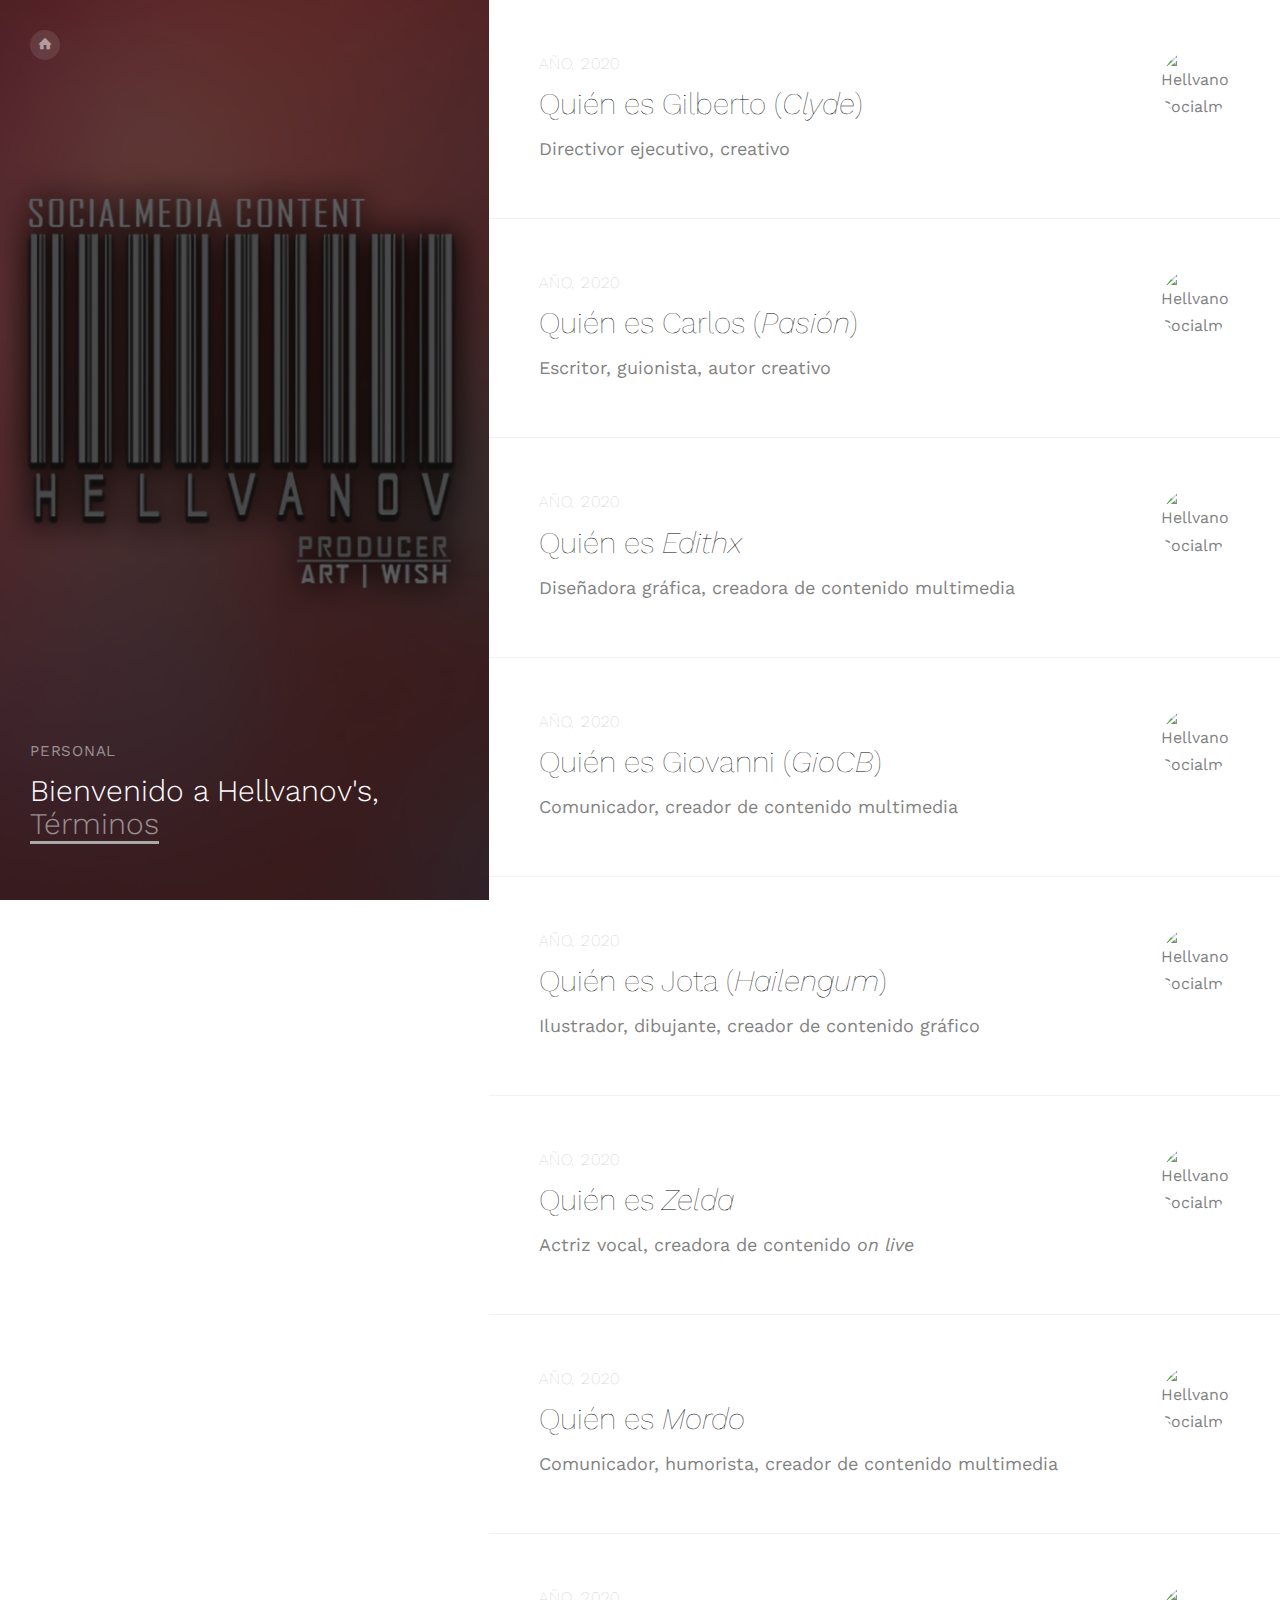
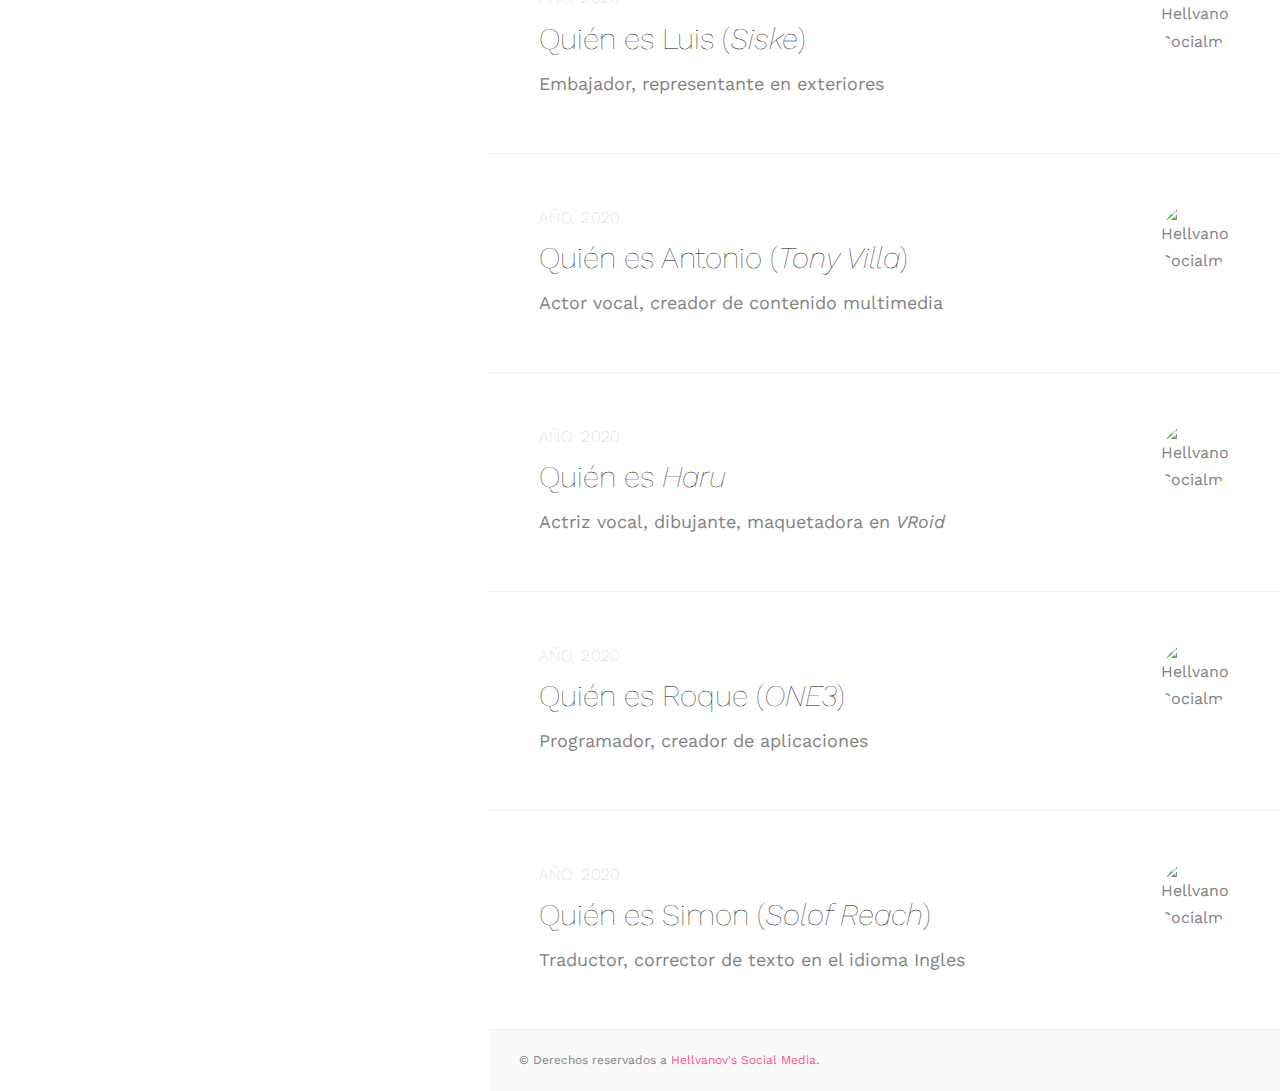
==== index.html @ 968307b6 "Add files via upload" ====
<!DOCTYPE HTML>
<html>
	<head>
	<meta charset="utf-8">
	<meta http-equiv="X-UA-Compatible" content="IE=edge">
	<title>Hellvanov's &mdash; Personal</title>
	<meta name="viewport" content="width=device-width, initial-scale=1">
	<meta name="description" content="Personal de Hellvanov's Socialmedia" />
	<meta name="keywords" content="" />
	<meta name="author" content="@writesofpasion" />

	<!-- 
	//////////////////////////////////////////////////////
		
	Website: 		bytwofp/
	Email: 			bytwofp/
	Twitter: 		@bytwofp
	Facebook: 		bytwofp/
	Moded:			@writesofpasion

	//////////////////////////////////////////////////////
	 -->

  	<!-- Facebook and Twitter integration -->
	<meta property="og:title" content=""/>
	<meta property="og:image" content=""/>
	<meta property="og:url" content=""/>
	<meta property="og:site_name" content=""/>
	<meta property="og:description" content=""/>
	<meta name="twitter:title" content="" />
	<meta name="twitter:image" content="" />
	<meta name="twitter:url" content="" />
	<meta name="twitter:card" content="" />

	<link href="https://fonts.googleapis.com/css?family=Work+Sans:300,400,500,700,800" rel="stylesheet">
	
	<!-- Animate.css -->
	<link rel="stylesheet" href="css/animate.css">
	<!-- Icomoon Icon Fonts-->
	<link rel="stylesheet" href="css/icomoon.css">
	<!-- Bootstrap  -->
	<link rel="stylesheet" href="css/bootstrap.css">
	
	<!-- Theme style  -->
	<link rel="stylesheet" href="css/style.css">

	<!-- Modernizr JS -->
	<script src="js/modernizr-2.6.2.min.js"></script>
	<!-- FOR IE9 below -->
	<!--[if lt IE 9]>
	<script src="js/respond.min.js"></script>
	<![endif]-->

	</head>
	<body>
		
	<div class="fh5co-loader"></div>
	
	<div id="page">
		<div id="fh5co-aside" style="background-image: url(images/image_1.jpg)">
			<div class="overlay"></div>
			<nav role="navigation">
				<ul>
					<li><a href="index.html"><i class="icon-home"></i></a></li>
				</ul>
			</nav>
			<div class="featured">
				<span>Personal</span>
				<h2>Bienvenido a Hellvanov's, <a href="#" style="border-bottom: 3px solid darkgrey;">Términos</a></h2>
			</div>
		</div>
		<div id="fh5co-main-content">
			<div class="fh5co-post"> 
				<div class="fh5co-entry padding">
					<img src="https://i.ibb.co/1bsYv6c/clydeprof.jpg" alt="Hellvanovs Socialmedia">
					<div>
						<span class="fh5co-post-date">Año, 2020</span>
						<h2><a href="ektor.html">Quién es Gilberto (<span class="seudonim">Clyde</span>)</a></h2>
						<p>Directivor ejecutivo, creativo</p>
					</div>
				</div>

				<div class="fh5co-entry padding">
					<img src="https://i.ibb.co/WHNxRwh/pasionprof.jpg" alt="Hellvanovs Socialmedia">
					<div>
						<span class="fh5co-post-date">Año, 2020</span>
						<h2><a href="pasion.html">Quién es Carlos (<span class="seudonim">Pasión</span>)</a></h2>
						<p>Escritor, guionista, autor creativo</p>
					</div>
				</div>

				<div class="fh5co-entry padding">
					<img src="https://i.ibb.co/1GRR7vR/edithprof.jpg" alt="Hellvanovs Socialmedia">
					<div>
						<span class="fh5co-post-date">Año, 2020</span>
						<h2><a href="edithx.html">Quién es <span class="seudonim">Edithx</span></a></h2>
						<p>Diseñadora gráfica, creadora de contenido multimedia</p>
					</div>
				</div>

				<div class="fh5co-entry padding">
					<img src="https://i.ibb.co/0QcjFgQ/giovannioprof.jpg" alt="Hellvanovs Socialmedia">
					<div>
						<span class="fh5co-post-date">Año, 2020</span>
						<h2><a href="giocb.html">Quién es Giovanni (<span class="seudonim">GioCB</span>)</a></h2>
						<p>Comunicador, creador de contenido multimedia</p>
					</div>
				</div>

				<div class="fh5co-entry padding">
					<img src="https://i.ibb.co/yBJvNN1/jotaprof.jpg" alt="Hellvanovs Socialmedia">
					<div>
						<span class="fh5co-post-date">Año, 2020</span>
						<h2><a href="hailengum.html">Quién es Jota (<span class="seudonim">Hailengum</span>)</a></h2>
						<p>Ilustrador, dibujante, creador de contenido gráfico</p>
					</div>
				</div>

				<div class="fh5co-entry padding">
					<img src="https://i.ibb.co/6XLdkND/haruprof.jpg" alt="Hellvanovs Socialmedia">
					<div>
						<span class="fh5co-post-date">Año, 2020</span>
						<h2><a href="zeldalin.html">Quién es <span class="seudonim">Zelda</span></a></h2>
						<p>Actriz vocal, creadora de contenido <i>on live</i></p>
					</div>
				</div>

				<div class="fh5co-entry padding">
					<img src="https://i.ibb.co/HgBZw2X/mordoprof.jpg" alt="Hellvanovs Socialmedia">
					<div>
						<span class="fh5co-post-date">Año, 2020</span>
						<h2><a href="mordo.html">Quién es <span class="seudonim">Mordo</span></a></h2>
						<p>Comunicador, humorista, creador de contenido multimedia</p>
					</div>
				</div>

				<div class="fh5co-entry padding">
					<img src="https://i.ibb.co/HhqYTPV/siskeprof.jpg" alt="Hellvanovs Socialmedia">
					<div>
						<span class="fh5co-post-date">Año, 2020</span>
						<h2><a href="siske.html">Quién es Luis (<span class="seudonim">Siske</span>)</a></h2>
						<p>Embajador, representante en exteriores</p>
					</div>
				</div>

				<div class="fh5co-entry padding">
					<img src="https://i.ibb.co/GxvpMz4/tonyvillaprof.jpg" alt="Hellvanovs Socialmedia">
					<div>
						<span class="fh5co-post-date">Año, 2020</span>
						<h2><a href="tonyvilla.html">Quién es Antonio (<span class="seudonim">Tony Villa</span>)</a></h2>
						<p>Actor vocal, creador de contenido multimedia</p>
					</div>
				</div>

				<div class="fh5co-entry padding">
					<img src="https://i.ibb.co/2t93D7b/zeldalink.jpg" alt="Hellvanovs Socialmedia">
					<div>
						<span class="fh5co-post-date">Año, 2020</span>
						<h2><a href="haru.html">Quién es <span class="seudonim">Haru</span></a></h2>
						<p>Actriz vocal, dibujante, maquetadora en <i>VRoid</i></p>
					</div>
				</div>

				<div class="fh5co-entry padding">
					<img src="https://i.ibb.co/ZJf3V19/roqueprof.jpg" alt="Hellvanovs Socialmedia">
					<div>
						<span class="fh5co-post-date">Año, 2020</span>
						<h2><a href="roque.html">Quién es Roque (<span class="seudonim">ONE3</span>)</a></h2>
						<p>Programador, creador de aplicaciones</p>
					</div>
				</div>

				<div class="fh5co-entry padding">
					<img src="https://i.ibb.co/jRGxdBt/simonprof.jpg" alt="Hellvanovs Socialmedia">
					<div>
						<span class="fh5co-post-date">Año, 2020</span>
						<h2><a href="solof.html">Quién es Simon (<span class="seudonim">Solof Reach</span>)</a></h2>
						<p>Traductor, corrector de texto en el idioma Ingles</p>
					</div>
				</div>

		<!-- Otras casillas 

				<div class="fh5co-entry padding">
					<img src="images/project-5.jpg" alt="Free HTML5 Bootstrap Template by FreeHTML5.co">
					<div>
						<span class="fh5co-post-date">Año, 2020</span>
						<h2><a href="single.html">How to be an effective web developer</a></h2>
						<p>How two simple exercises changed my life</p>
					</div>
				</div>


				<div class="fh5co-entry padding">
					<img src="images/project-6.jpg" alt="Free HTML5 Bootstrap Template by FreeHTML5.co">
					<div>
						<span class="fh5co-post-date">October 12, 2016</span>
						<h2><a href="single.html">How to be an effective web developer</a></h2>
						<p>How two simple exercises changed my life</p>
					</div>
				</div>

				<div class="fh5co-entry padding">
					<img src="images/project-7.jpg" alt="Free HTML5 Bootstrap Template by FreeHTML5.co">
					<div>
						<span class="fh5co-post-date">October 12, 2016</span>
						<h2><a href="single.html">How to be an effective web developer</a></h2>
						<p>How two simple exercises changed my life</p>
					</div>
				</div>

				<div class="fh5co-entry padding">
					<img src="images/project-8.jpg" alt="Free HTML5 Bootstrap Template by FreeHTML5.co">
					<div>
						<span class="fh5co-post-date">October 12, 2016</span>
						<h2><a href="single.html">How to be an effective web developer</a></h2>
						<p>How two simple exercises changed my life</p>
					</div>
				</div>
			-->
				<footer>
					<div>
					&copy; Derechos reservados a <a href="index.html">Hellvanov's Social Media</a>.
					</div>
				</footer>
			</div>
		</div>
	</div>

	<div class="gototop js-top">
		<a href="#" class="js-gotop"><i class="icon-arrow-up"></i></a>
	</div>
	
	<!-- jQuery -->
	<script src="js/jquery.min.js"></script>
	<!-- jQuery Easing -->
	<script src="js/jquery.easing.1.3.js"></script>
	<!-- Bootstrap -->
	<script src="js/bootstrap.min.js"></script>
	<!-- Waypoints -->
	<script src="js/jquery.waypoints.min.js"></script>
	<!-- Stellar Parallax -->
	<script src="js/jquery.stellar.min.js"></script>
	<!-- Main -->
	<script src="js/main.js"></script>

	</body>
</html>
---- css/icomoon.css ----
@font-face {
  font-family: 'icomoon';
  src:  url('../fonts/icomoon/icomoon.eot?6iuir');
  src:  url('../fonts/icomoon/icomoon.eot?6iuir#iefix') format('embedded-opentype'),
    url('../fonts/icomoon/icomoon.ttf?6iuir') format('truetype'),
    url('../fonts/icomoon/icomoon.woff?6iuir') format('woff'),
    url('../fonts/icomoon/icomoon.svg?6iuir#icomoon') format('svg');
  font-weight: normal;
  font-style: normal;
}

[class^="icon-"], [class*=" icon-"] {
  /* use !important to prevent issues with browser extensions that change fonts */
  font-family: 'icomoon' !important;
  speak: none;
  font-style: normal;
  font-weight: normal;
  font-variant: normal;
  text-transform: none;
  line-height: 1;

  /* Better Font Rendering =========== */
  -webkit-font-smoothing: antialiased;
  -moz-osx-font-smoothing: grayscale;
}

.icon-eye:before {
  content: "\e000";
}
.icon-paper-clip:before {
  content: "\e001";
}
.icon-mail:before {
  content: "\e002";
}
.icon-toggle:before {
  content: "\e003";
}
.icon-layout:before {
  content: "\e004";
}
.icon-link:before {
  content: "\e005";
}
.icon-bell:before {
  content: "\e006";
}
.icon-lock:before {
  content: "\e007";
}
.icon-unlock:before {
  content: "\e008";
}
.icon-ribbon:before {
  content: "\e009";
}
.icon-image:before {
  content: "\e010";
}
.icon-signal:before {
  content: "\e011";
}
.icon-target:before {
  content: "\e012";
}
.icon-clipboard:before {
  content: "\e013";
}
.icon-clock:before {
  content: "\e014";
}
.icon-watch:before {
  content: "\e015";
}
.icon-air-play:before {
  content: "\e016";
}
.icon-camera:before {
  content: "\e017";
}
.icon-video:before {
  content: "\e018";
}
.icon-disc:before {
  content: "\e019";
}
.icon-printer:before {
  content: "\e020";
}
.icon-monitor:before {
  content: "\e021";
}
.icon-server:before {
  content: "\e022";
}
.icon-cog:before {
  content: "\e023";
}
.icon-heart:before {
  content: "\e024";
}
.icon-paragraph:before {
  content: "\e025";
}
.icon-align-justify:before {
  content: "\e026";
}
.icon-align-left:before {
  content: "\e027";
}
.icon-align-center:before {
  content: "\e028";
}
.icon-align-right:before {
  content: "\e029";
}
.icon-book:before {
  content: "\e030";
}
.icon-layers:before {
  content: "\e031";
}
.icon-stack:before {
  content: "\e032";
}
.icon-stack-2:before {
  content: "\e033";
}
.icon-paper:before {
  content: "\e034";
}
.icon-paper-stack:before {
  content: "\e035";
}
.icon-search:before {
  content: "\e036";
}
.icon-zoom-in:before {
  content: "\e037";
}
.icon-zoom-out:before {
  content: "\e038";
}
.icon-reply:before {
  content: "\e039";
}
.icon-circle-plus:before {
  content: "\e040";
}
.icon-circle-minus:before {
  content: "\e041";
}
.icon-circle-check:before {
  content: "\e042";
}
.icon-circle-cross:before {
  content: "\e043";
}
.icon-square-plus:before {
  content: "\e044";
}
.icon-square-minus:before {
  content: "\e045";
}
.icon-square-check:before {
  content: "\e046";
}
.icon-square-cross:before {
  content: "\e047";
}
.icon-microphone:before {
  content: "\e048";
}
.icon-record:before {
  content: "\e049";
}
.icon-skip-back:before {
  content: "\e050";
}
.icon-rewind:before {
  content: "\e051";
}
.icon-play:before {
  content: "\e052";
}
.icon-pause:before {
  content: "\e053";
}
.icon-stop:before {
  content: "\e054";
}
.icon-fast-forward:before {
  content: "\e055";
}
.icon-skip-forward:before {
  content: "\e056";
}
.icon-shuffle:before {
  content: "\e057";
}
.icon-repeat:before {
  content: "\e058";
}
.icon-folder:before {
  content: "\e059";
}
.icon-umbrella:before {
  content: "\e060";
}
.icon-moon:before {
  content: "\e061";
}
.icon-thermometer:before {
  content: "\e062";
}
.icon-drop:before {
  content: "\e063";
}
.icon-sun:before {
  content: "\e064";
}
.icon-cloud:before {
  content: "\e065";
}
.icon-cloud-upload:before {
  content: "\e066";
}
.icon-cloud-download:before {
  content: "\e067";
}
.icon-upload:before {
  content: "\e068";
}
.icon-download:before {
  content: "\e069";
}
.icon-location:before {
  content: "\e070";
}
.icon-location-2:before {
  content: "\e071";
}
.icon-map:before {
  content: "\e072";
}
.icon-battery:before {
  content: "\e073";
}
.icon-head:before {
  content: "\e074";
}
.icon-briefcase:before {
  content: "\e075";
}
.icon-speech-bubble:before {
  content: "\e076";
}
.icon-anchor:before {
  content: "\e077";
}
.icon-globe:before {
  content: "\e078";
}
.icon-box:before {
  content: "\e079";
}
.icon-reload:before {
  content: "\e080";
}
.icon-share:before {
  content: "\e081";
}
.icon-marquee:before {
  content: "\e082";
}
.icon-marquee-plus:before {
  content: "\e083";
}
.icon-marquee-minus:before {
  content: "\e084";
}
.icon-tag:before {
  content: "\e085";
}
.icon-power:before {
  content: "\e086";
}
.icon-command:before {
  content: "\e087";
}
.icon-alt:before {
  content: "\e088";
}
.icon-esc:before {
  content: "\e089";
}
.icon-bar-graph:before {
  content: "\e090";
}
.icon-bar-graph-2:before {
  content: "\e091";
}
.icon-pie-graph:before {
  content: "\e092";
}
.icon-star:before {
  content: "\e093";
}
.icon-arrow-left:before {
  content: "\e094";
}
.icon-arrow-right:before {
  content: "\e095";
}
.icon-arrow-up:before {
  content: "\e096";
}
.icon-arrow-down:before {
  content: "\e097";
}
.icon-volume:before {
  content: "\e098";
}
.icon-mute:before {
  content: "\e099";
}
.icon-content-right:before {
  content: "\e100";
}
.icon-content-left:before {
  content: "\e101";
}
.icon-grid:before {
  content: "\e102";
}
.icon-grid-2:before {
  content: "\e103";
}
.icon-columns:before {
  content: "\e104";
}
.icon-loader:before {
  content: "\e105";
}
.icon-bag:before {
  content: "\e106";
}
.icon-ban:before {
  content: "\e107";
}
.icon-flag:before {
  content: "\e108";
}
.icon-trash:before {
  content: "\e109";
}
.icon-expand:before {
  content: "\e110";
}
.icon-contract:before {
  content: "\e111";
}
.icon-maximize:before {
  content: "\e112";
}
.icon-minimize:before {
  content: "\e113";
}
.icon-plus:before {
  content: "\e114";
}
.icon-minus:before {
  content: "\e115";
}
.icon-check:before {
  content: "\e116";
}
.icon-cross:before {
  content: "\e117";
}
.icon-move:before {
  content: "\e118";
}
.icon-delete:before {
  content: "\e119";
}
.icon-menu:before {
  content: "\e120";
}
.icon-archive:before {
  content: "\e121";
}
.icon-inbox:before {
  content: "\e122";
}
.icon-outbox:before {
  content: "\e123";
}
.icon-file:before {
  content: "\e124";
}
.icon-file-add:before {
  content: "\e125";
}
.icon-file-subtract:before {
  content: "\e126";
}
.icon-help:before {
  content: "\e127";
}
.icon-open:before {
  content: "\e128";
}
.icon-ellipsis:before {
  content: "\e129";
}
.icon-add-to-list:before {
  content: "\e900";
}
.icon-classic-computer:before {
  content: "\e901";
}
.icon-controller-fast-backward:before {
  content: "\e902";
}
.icon-creative-commons-attribution:before {
  content: "\e903";
}
.icon-creative-commons-noderivs:before {
  content: "\e904";
}
.icon-creative-commons-noncommercial-eu:before {
  content: "\e905";
}
.icon-creative-commons-noncommercial-us:before {
  content: "\e906";
}
.icon-creative-commons-public-domain:before {
  content: "\e907";
}
.icon-creative-commons-remix:before {
  content: "\e908";
}
.icon-creative-commons-share:before {
  content: "\e909";
}
.icon-creative-commons-sharealike:before {
  content: "\e90a";
}
.icon-creative-commons:before {
  content: "\e90b";
}
.icon-document-landscape:before {
  content: "\e90c";
}
.icon-remove-user:before {
  content: "\e90d";
}
.icon-warning:before {
  content: "\e90e";
}
.icon-arrow-bold-down:before {
  content: "\e90f";
}
.icon-arrow-bold-left:before {
  content: "\e910";
}
.icon-arrow-bold-right:before {
  content: "\e911";
}
.icon-arrow-bold-up:before {
  content: "\e912";
}
.icon-arrow-down2:before {
  content: "\e913";
}
.icon-arrow-left2:before {
  content: "\e914";
}
.icon-arrow-long-down:before {
  content: "\e915";
}
.icon-arrow-long-left:before {
  content: "\e916";
}
.icon-arrow-long-right:before {
  content: "\e917";
}
.icon-arrow-long-up:before {
  content: "\e918";
}
.icon-arrow-right2:before {
  content: "\e919";
}
.icon-arrow-up2:before {
  content: "\e91a";
}
.icon-arrow-with-circle-down:before {
  content: "\e91b";
}
.icon-arrow-with-circle-left:before {
  content: "\e91c";
}
.icon-arrow-with-circle-right:before {
  content: "\e91d";
}
.icon-arrow-with-circle-up:before {
  content: "\e91e";
}
.icon-bookmark:before {
  content: "\e91f";
}
.icon-bookmarks:before {
  content: "\e920";
}
.icon-chevron-down:before {
  content: "\e921";
}
.icon-chevron-left:before {
  content: "\e922";
}
.icon-chevron-right:before {
  content: "\e923";
}
.icon-chevron-small-down:before {
  content: "\e924";
}
.icon-chevron-small-left:before {
  content: "\e925";
}
.icon-chevron-small-right:before {
  content: "\e926";
}
.icon-chevron-small-up:before {
  content: "\e927";
}
.icon-chevron-thin-down:before {
  content: "\e928";
}
.icon-chevron-thin-left:before {
  content: "\e929";
}
.icon-chevron-thin-right:before {
  content: "\e92a";
}
.icon-chevron-thin-up:before {
  content: "\e92b";
}
.icon-chevron-up:before {
  content: "\e92c";
}
.icon-chevron-with-circle-down:before {
  content: "\e92d";
}
.icon-chevron-with-circle-left:before {
  content: "\e92e";
}
.icon-chevron-with-circle-right:before {
  content: "\e92f";
}
.icon-chevron-with-circle-up:before {
  content: "\e930";
}
.icon-cloud2:before {
  content: "\e931";
}
.icon-controller-fast-forward:before {
  content: "\e932";
}
.icon-controller-jump-to-start:before {
  content: "\e933";
}
.icon-controller-next:before {
  content: "\e934";
}
.icon-controller-paus:before {
  content: "\e935";
}
.icon-controller-play:before {
  content: "\e936";
}
.icon-controller-record:before {
  content: "\e937";
}
.icon-controller-stop:before {
  content: "\e938";
}
.icon-controller-volume:before {
  content: "\e939";
}
.icon-dot-single:before {
  content: "\e93a";
}
.icon-dots-three-horizontal:before {
  content: "\e93b";
}
.icon-dots-three-vertical:before {
  content: "\e93c";
}
.icon-dots-two-horizontal:before {
  content: "\e93d";
}
.icon-dots-two-vertical:before {
  content: "\e93e";
}
.icon-download2:before {
  content: "\e93f";
}
.icon-emoji-flirt:before {
  content: "\e940";
}
.icon-flow-branch:before {
  content: "\e941";
}
.icon-flow-cascade:before {
  content: "\e942";
}
.icon-flow-line:before {
  content: "\e943";
}
.icon-flow-parallel:before {
  content: "\e944";
}
.icon-flow-tree:before {
  content: "\e945";
}
.icon-install:before {
  content: "\e946";
}
.icon-layers2:before {
  content: "\e947";
}
.icon-open-book:before {
  content: "\e948";
}
.icon-resize-100:before {
  content: "\e949";
}
.icon-resize-full-screen:before {
  content: "\e94a";
}
.icon-save:before {
  content: "\e94b";
}
.icon-select-arrows:before {
  content: "\e94c";
}
.icon-sound-mute:before {
  content: "\e94d";
}
.icon-sound:before {
  content: "\e94e";
}
.icon-trash2:before {
  content: "\e94f";
}
.icon-triangle-down:before {
  content: "\e950";
}
.icon-triangle-left:before {
  content: "\e951";
}
.icon-triangle-right:before {
  content: "\e952";
}
.icon-triangle-up:before {
  content: "\e953";
}
.icon-uninstall:before {
  content: "\e954";
}
.icon-upload-to-cloud:before {
  content: "\e955";
}
.icon-upload2:before {
  content: "\e956";
}
.icon-add-user:before {
  content: "\e957";
}
.icon-address:before {
  content: "\e958";
}
.icon-adjust:before {
  content: "\e959";
}
.icon-air:before {
  content: "\e95a";
}
.icon-aircraft-landing:before {
  content: "\e95b";
}
.icon-aircraft-take-off:before {
  content: "\e95c";
}
.icon-aircraft:before {
  content: "\e95d";
}
.icon-align-bottom:before {
  content: "\e95e";
}
.icon-align-horizontal-middle:before {
  content: "\e95f";
}
.icon-align-left2:before {
  content: "\e960";
}
.icon-align-right2:before {
  content: "\e961";
}
.icon-align-top:before {
  content: "\e962";
}
.icon-align-vertical-middle:before {
  content: "\e963";
}
.icon-archive2:before {
  content: "\e964";
}
.icon-area-graph:before {
  content: "\e965";
}
.icon-attachment:before {
  content: "\e966";
}
.icon-awareness-ribbon:before {
  content: "\e967";
}
.icon-back-in-time:before {
  content: "\e968";
}
.icon-back:before {
  content: "\e969";
}
.icon-bar-graph2:before {
  content: "\e96a";
}
.icon-battery2:before {
  content: "\e96b";
}
.icon-beamed-note:before {
  content: "\e96c";
}
.icon-bell2:before {
  content: "\e96d";
}
.icon-blackboard:before {
  content: "\e96e";
}
.icon-block:before {
  content: "\e96f";
}
.icon-book2:before {
  content: "\e970";
}
.icon-bowl:before {
  content: "\e971";
}
.icon-box2:before {
  content: "\e972";
}
.icon-briefcase2:before {
  content: "\e973";
}
.icon-browser:before {
  content: "\e974";
}
.icon-brush:before {
  content: "\e975";
}
.icon-bucket:before {
  content: "\e976";
}
.icon-cake:before {
  content: "\e977";
}
.icon-calculator:before {
  content: "\e978";
}
.icon-calendar:before {
  content: "\e979";
}
.icon-camera2:before {
  content: "\e97a";
}
.icon-ccw:before {
  content: "\e97b";
}
.icon-chat:before {
  content: "\e97c";
}
.icon-check2:before {
  content: "\e97d";
}
.icon-circle-with-cross:before {
  content: "\e97e";
}
.icon-circle-with-minus:before {
  content: "\e97f";
}
.icon-circle-with-plus:before {
  content: "\e980";
}
.icon-circle:before {
  content: "\e981";
}
.icon-circular-graph:before {
  content: "\e982";
}
.icon-clapperboard:before {
  content: "\e983";
}
.icon-clipboard2:before {
  content: "\e984";
}
.icon-clock2:before {
  content: "\e985";
}
.icon-code:before {
  content: "\e986";
}
.icon-cog2:before {
  content: "\e987";
}
.icon-colours:before {
  content: "\e988";
}
.icon-compass:before {
  content: "\e989";
}
.icon-copy:before {
  content: "\e98a";
}
.icon-credit-card:before {
  content: "\e98b";
}
.icon-credit:before {
  content: "\e98c";
}
.icon-cross2:before {
  content: "\e98d";
}
.icon-cup:before {
  content: "\e98e";
}
.icon-cw:before {
  content: "\e98f";
}
.icon-cycle:before {
  content: "\e990";
}
.icon-database:before {
  content: "\e991";
}
.icon-dial-pad:before {
  content: "\e992";
}
.icon-direction:before {
  content: "\e993";
}
.icon-document:before {
  content: "\e994";
}
.icon-documents:before {
  content: "\e995";
}
.icon-drink:before {
  content: "\e996";
}
.icon-drive:before {
  content: "\e997";
}
.icon-drop2:before {
  content: "\e998";
}
.icon-edit:before {
  content: "\e999";
}
.icon-email:before {
  content: "\e99a";
}
.icon-emoji-happy:before {
  content: "\e99b";
}
.icon-emoji-neutral:before {
  content: "\e99c";
}
.icon-emoji-sad:before {
  content: "\e99d";
}
.icon-erase:before {
  content: "\e99e";
}
.icon-eraser:before {
  content: "\e99f";
}
.icon-export:before {
  content: "\e9a0";
}
.icon-eye2:before {
  content: "\e9a1";
}
.icon-feather:before {
  content: "\e9a2";
}
.icon-flag2:before {
  content: "\e9a3";
}
.icon-flash:before {
  content: "\e9a4";
}
.icon-flashlight:before {
  content: "\e9a5";
}
.icon-flat-brush:before {
  content: "\e9a6";
}
.icon-folder-images:before {
  content: "\e9a7";
}
.icon-folder-music:before {
  content: "\e9a8";
}
.icon-folder-video:before {
  content: "\e9a9";
}
.icon-folder2:before {
  content: "\e9aa";
}
.icon-forward:before {
  content: "\e9ab";
}
.icon-funnel:before {
  content: "\e9ac";
}
.icon-game-controller:before {
  content: "\e9ad";
}
.icon-gauge:before {
  content: "\e9ae";
}
.icon-globe2:before {
  content: "\e9af";
}
.icon-graduation-cap:before {
  content: "\e9b0";
}
.icon-grid2:before {
  content: "\e9b1";
}
.icon-hair-cross:before {
  content: "\e9b2";
}
.icon-hand:before {
  content: "\e9b3";
}
.icon-heart-outlined:before {
  content: "\e9b4";
}
.icon-heart2:before {
  content: "\e9b5";
}
.icon-help-with-circle:before {
  content: "\e9b6";
}
.icon-help2:before {
  content: "\e9b7";
}
.icon-home:before {
  content: "\e9b8";
}
.icon-hour-glass:before {
  content: "\e9b9";
}
.icon-image-inverted:before {
  content: "\e9ba";
}
.icon-image2:before {
  content: "\e9bb";
}
.icon-images:before {
  content: "\e9bc";
}
.icon-inbox2:before {
  content: "\e9bd";
}
.icon-infinity:before {
  content: "\e9be";
}
.icon-info-with-circle:before {
  content: "\e9bf";
}
.icon-info:before {
  content: "\e9c0";
}
.icon-key:before {
  content: "\e9c1";
}
.icon-keyboard:before {
  content: "\e9c2";
}
.icon-lab-flask:before {
  content: "\e9c3";
}
.icon-landline:before {
  content: "\e9c4";
}
.icon-language:before {
  content: "\e9c5";
}
.icon-laptop:before {
  content: "\e9c6";
}
.icon-leaf:before {
  content: "\e9c7";
}
.icon-level-down:before {
  content: "\e9c8";
}
.icon-level-up:before {
  content: "\e9c9";
}
.icon-lifebuoy:before {
  content: "\e9ca";
}
.icon-light-bulb:before {
  content: "\e9cb";
}
.icon-light-down:before {
  content: "\e9cc";
}
.icon-light-up:before {
  content: "\e9cd";
}
.icon-line-graph:before {
  content: "\e9ce";
}
.icon-link2:before {
  content: "\e9cf";
}
.icon-list:before {
  content: "\e9d0";
}
.icon-location-pin:before {
  content: "\e9d1";
}
.icon-location2:before {
  content: "\e9d2";
}
.icon-lock-open:before {
  content: "\e9d3";
}
.icon-lock2:before {
  content: "\e9d4";
}
.icon-log-out:before {
  content: "\e9d5";
}
.icon-login:before {
  content: "\e9d6";
}
.icon-loop:before {
  content: "\e9d7";
}
.icon-magnet:before {
  content: "\e9d8";
}
.icon-magnifying-glass:before {
  content: "\e9d9";
}
.icon-mail2:before {
  content: "\e9da";
}
.icon-man:before {
  content: "\e9db";
}
.icon-map2:before {
  content: "\e9dc";
}
.icon-mask:before {
  content: "\e9dd";
}
.icon-medal:before {
  content: "\e9de";
}
.icon-megaphone:before {
  content: "\e9df";
}
.icon-menu2:before {
  content: "\e9e0";
}
.icon-message:before {
  content: "\e9e1";
}
.icon-mic:before {
  content: "\e9e2";
}
.icon-minus2:before {
  content: "\e9e3";
}
.icon-mobile:before {
  content: "\e9e4";
}
.icon-modern-mic:before {
  content: "\e9e5";
}
.icon-moon2:before {
  content: "\e9e6";
}
.icon-mouse:before {
  content: "\e9e7";
}
.icon-music:before {
  content: "\e9e8";
}
.icon-network:before {
  content: "\e9e9";
}
.icon-new-message:before {
  content: "\e9ea";
}
.icon-new:before {
  content: "\e9eb";
}
.icon-news:before {
  content: "\e9ec";
}
.icon-note:before {
  content: "\e9ed";
}
.icon-notification:before {
  content: "\e9ee";
}
.icon-old-mobile:before {
  content: "\e9ef";
}
.icon-old-phone:before {
  content: "\e9f0";
}
.icon-palette:before {
  content: "\e9f1";
}
.icon-paper-plane:before {
  content: "\e9f2";
}
.icon-pencil:before {
  content: "\e9f3";
}
.icon-phone:before {
  content: "\e9f4";
}
.icon-pie-chart:before {
  content: "\e9f5";
}
.icon-pin:before {
  content: "\e9f6";
}
.icon-plus2:before {
  content: "\e9f7";
}
.icon-popup:before {
  content: "\e9f8";
}
.icon-power-plug:before {
  content: "\e9f9";
}
.icon-price-ribbon:before {
  content: "\e9fa";
}
.icon-price-tag:before {
  content: "\e9fb";
}
.icon-print:before {
  content: "\e9fc";
}
.icon-progress-empty:before {
  content: "\e9fd";
}
.icon-progress-full:before {
  content: "\e9fe";
}
.icon-progress-one:before {
  content: "\e9ff";
}
.icon-progress-two:before {
  content: "\ea00";
}
.icon-publish:before {
  content: "\ea01";
}
.icon-quote:before {
  content: "\ea02";
}
.icon-radio:before {
  content: "\ea03";
}
.icon-reply-all:before {
  content: "\ea04";
}
.icon-reply2:before {
  content: "\ea05";
}
.icon-retweet:before {
  content: "\ea06";
}
.icon-rocket:before {
  content: "\ea07";
}
.icon-round-brush:before {
  content: "\ea08";
}
.icon-rss:before {
  content: "\ea09";
}
.icon-ruler:before {
  content: "\ea0a";
}
.icon-scissors:before {
  content: "\ea0b";
}
.icon-share-alternitive:before {
  content: "\ea0c";
}
.icon-share2:before {
  content: "\ea0d";
}
.icon-shareable:before {
  content: "\ea0e";
}
.icon-shield:before {
  content: "\ea0f";
}
.icon-shop:before {
  content: "\ea10";
}
.icon-shopping-bag:before {
  content: "\ea11";
}
.icon-shopping-basket:before {
  content: "\ea12";
}
.icon-shopping-cart:before {
  content: "\ea13";
}
.icon-shuffle2:before {
  content: "\ea14";
}
.icon-signal2:before {
  content: "\ea15";
}
.icon-sound-mix:before {
  content: "\ea16";
}
.icon-sports-club:before {
  content: "\ea17";
}
.icon-spreadsheet:before {
  content: "\ea18";
}
.icon-squared-cross:before {
  content: "\ea19";
}
.icon-squared-minus:before {
  content: "\ea1a";
}
.icon-squared-plus:before {
  content: "\ea1b";
}
.icon-star-outlined:before {
  content: "\ea1c";
}
.icon-star2:before {
  content: "\ea1d";
}
.icon-stopwatch:before {
  content: "\ea1e";
}
.icon-suitcase:before {
  content: "\ea1f";
}
.icon-swap:before {
  content: "\ea20";
}
.icon-sweden:before {
  content: "\ea21";
}
.icon-switch:before {
  content: "\ea22";
}
.icon-tablet:before {
  content: "\ea23";
}
.icon-tag2:before {
  content: "\ea24";
}
.icon-text-document-inverted:before {
  content: "\ea25";
}
.icon-text-document:before {
  content: "\ea26";
}
.icon-text:before {
  content: "\ea27";
}
.icon-thermometer2:before {
  content: "\ea28";
}
.icon-thumbs-down:before {
  content: "\ea29";
}
.icon-thumbs-up:before {
  content: "\ea2a";
}
.icon-thunder-cloud:before {
  content: "\ea2b";
}
.icon-ticket:before {
  content: "\ea2c";
}
.icon-time-slot:before {
  content: "\ea2d";
}
.icon-tools:before {
  content: "\ea2e";
}
.icon-traffic-cone:before {
  content: "\ea2f";
}
.icon-tree:before {
  content: "\ea30";
}
.icon-trophy:before {
  content: "\ea31";
}
.icon-tv:before {
  content: "\ea32";
}
.icon-typing:before {
  content: "\ea33";
}
.icon-unread:before {
  content: "\ea34";
}
.icon-untag:before {
  content: "\ea35";
}
.icon-user:before {
  content: "\ea36";
}
.icon-users:before {
  content: "\ea37";
}
.icon-v-card:before {
  content: "\ea38";
}
.icon-video2:before {
  content: "\ea39";
}
.icon-vinyl:before {
  content: "\ea3a";
}
.icon-voicemail:before {
  content: "\ea3b";
}
.icon-wallet:before {
  content: "\ea3c";
}
.icon-water:before {
  content: "\ea3d";
}
.icon-px-with-circle:before {
  content: "\ea3e";
}
.icon-px:before {
  content: "\ea3f";
}
.icon-basecamp:before {
  content: "\ea40";
}
.icon-behance:before {
  content: "\ea41";
}
.icon-creative-cloud:before {
  content: "\ea42";
}
.icon-dropbox:before {
  content: "\ea43";
}
.icon-evernote:before {
  content: "\ea44";
}
.icon-flattr:before {
  content: "\ea45";
}
.icon-foursquare:before {
  content: "\ea46";
}
.icon-google-drive:before {
  content: "\ea47";
}
.icon-google-hangouts:before {
  content: "\ea48";
}
.icon-grooveshark:before {
  content: "\ea49";
}
.icon-icloud:before {
  content: "\ea4a";
}
.icon-mixi:before {
  content: "\ea4b";
}
.icon-onedrive:before {
  content: "\ea4c";
}
.icon-paypal:before {
  content: "\ea4d";
}
.icon-picasa:before {
  content: "\ea4e";
}
.icon-qq:before {
  content: "\ea4f";
}
.icon-rdio-with-circle:before {
  content: "\ea50";
}
.icon-renren:before {
  content: "\ea51";
}
.icon-scribd:before {
  content: "\ea52";
}
.icon-sina-weibo:before {
  content: "\ea53";
}
.icon-skype-with-circle:before {
  content: "\ea54";
}
.icon-skype:before {
  content: "\ea55";
}
.icon-slideshare:before {
  content: "\ea56";
}
.icon-smashing:before {
  content: "\ea57";
}
.icon-soundcloud:before {
  content: "\ea58";
}
.icon-spotify-with-circle:before {
  content: "\ea59";
}
.icon-spotify:before {
  content: "\ea5a";
}
.icon-swarm:before {
  content: "\ea5b";
}
.icon-vine-with-circle:before {
  content: "\ea5c";
}
.icon-vine:before {
  content: "\ea5d";
}
.icon-vk-alternitive:before {
  content: "\ea5e";
}
.icon-vk-with-circle:before {
  content: "\ea5f";
}
.icon-vk:before {
  content: "\ea60";
}
.icon-xing-with-circle:before {
  content: "\ea61";
}
.icon-xing:before {
  content: "\ea62";
}
.icon-yelp:before {
  content: "\ea63";
}
.icon-dribbble-with-circle:before {
  content: "\ea64";
}
.icon-dribbble:before {
  content: "\ea65";
}
.icon-facebook-with-circle:before {
  content: "\ea66";
}
.icon-facebook:before {
  content: "\ea67";
}
.icon-flickr-with-circle:before {
  content: "\ea68";
}
.icon-flickr:before {
  content: "\ea69";
}
.icon-github-with-circle:before {
  content: "\ea6a";
}
.icon-github:before {
  content: "\ea6b";
}
.icon-google-with-circle:before {
  content: "\ea6c";
}
.icon-google:before {
  content: "\ea6d";
}
.icon-instagram-with-circle:before {
  content: "\ea6e";
}
.icon-instagram:before {
  content: "\ea6f";
}
.icon-lastfm-with-circle:before {
  content: "\ea70";
}
.icon-lastfm:before {
  content: "\ea71";
}
.icon-linkedin-with-circle:before {
  content: "\ea72";
}
.icon-linkedin:before {
  content: "\ea73";
}
.icon-pinterest-with-circle:before {
  content: "\ea74";
}
.icon-pinterest:before {
  content: "\ea75";
}
.icon-rdio:before {
  content: "\ea76";
}
.icon-stumbleupon-with-circle:before {
  content: "\ea77";
}
.icon-stumbleupon:before {
  content: "\ea78";
}
.icon-tumblr-with-circle:before {
  content: "\ea79";
}
.icon-tumblr:before {
  content: "\ea7a";
}
.icon-twitter-with-circle:before {
  content: "\ea7b";
}
.icon-twitter:before {
  content: "\ea7c";
}
.icon-vimeo-with-circle:before {
  content: "\ea7d";
}
.icon-vimeo:before {
  content: "\ea7e";
}
.icon-youtube-with-circle:before {
  content: "\ea7f";
}
.icon-youtube:before {
  content: "\ea80";
}
---- css/style.css ----
@font-face {
  font-family: 'icomoon';
  src: url("../fonts/icomoon/icomoon.eot?srf3rx");
  src: url("../fonts/icomoon/icomoon.eot?srf3rx#iefix") format("embedded-opentype"), url("../fonts/icomoon/icomoon.ttf?srf3rx") format("truetype"), url("../fonts/icomoon/icomoon.woff?srf3rx") format("woff"), url("../fonts/icomoon/icomoon.svg?srf3rx#icomoon") format("svg");
  font-weight: normal;
  font-style: normal;
}
/* =======================================================
*
* 	Template Style 
*
* ======================================================= */
body {
  font-family: "Work Sans", Arial, sans-serif;
  font-weight: 400;
  font-size: 16px;
  line-height: 1.7;
  color: #828282;
  background: #fff;
}

#page {
  position: relative;
  overflow-x: hidden;
  width: 100%;
  height: 100%;
  -webkit-transition: 0.5s;
  -o-transition: 0.5s;
  transition: 0.5s;
}
.offcanvas #page {
  overflow: hidden;
  position: absolute;
}
.offcanvas #page:after {
  -webkit-transition: 2s;
  -o-transition: 2s;
  transition: 2s;
  position: absolute;
  top: 0;
  right: 0;
  bottom: 0;
  left: 0;
  z-index: 101;
  background: rgba(0, 0, 0, 0.7);
  content: "";
}

a {
  color: #FC5185;
  -webkit-transition: 0.5s;
  -o-transition: 0.5s;
  transition: 0.5s;
}
a:hover, a:active, a:focus {
  color: #FC5185;
  outline: none;
  text-decoration: none;
}

p, ul, ol {
  margin-bottom: 30px;
  font-size: 18px;
  line-height: 38px;
}

h1, h2, h3, h4, h5, h6, figure {
  color: #000;
  font-family: "Work Sans", Arial, sans-serif;
  font-weight: 400;
  margin: 0 0 30px 0;
}

.seudonim {
  font-style: italic;
}
::-webkit-selection {
  color: #fff;
  background: #FC5185;
}

::-moz-selection {
  color: #fff;
  background: #FC5185;
}

::selection {
  color: #fff;
  background: #FC5185;
}

.fh5co-nav {
  position: absolute;
  top: 0;
  margin: 0;
  padding: 0;
  width: 100%;
  padding: 0;
  z-index: 1001;
}
.fh5co-nav .top-menu {
  border-bottom: 1px solid rgba(255, 255, 255, 0.1);
  padding: 28px 0;
}
.fh5co-nav .top {
  border-bottom: 1px solid rgba(255, 255, 255, 0.1);
  padding: 7px 0;
  margin-bottom: 0;
}
.fh5co-nav .top .num, .fh5co-nav .top .fh5co-social {
  display: inline-block;
  margin: 0;
}
.fh5co-nav .top .num {
  color: rgba(255, 255, 255, 0.6);
  font-size: 13px;
  padding-right: 20px;
  margin-right: 10px;
  border-right: 1px solid rgba(255, 255, 255, 0.2);
  letter-spacing: 0px;
}
.fh5co-nav .top .fh5co-social li {
  font-size: 14px;
}
.fh5co-nav .top .fh5co-social li a {
  padding: 0 7px;
}
.fh5co-nav .top .fh5co-social li a i {
  font-size: 14px;
}
.fh5co-nav #fh5co-logo {
  font-size: 24px;
  margin: 0;
  padding: 0;
  text-transform: uppercase;
  font-weight: bold;
  font-weight: 700;
  font-family: "Work Sans", Arial, sans-serif;
}
.fh5co-nav #fh5co-logo a span {
  color: #FC5185;
}
.fh5co-nav a {
  padding: 5px 10px;
  color: #fff;
}
@media screen and (max-width: 768px) {
  .fh5co-nav .menu-1 {
    display: none;
  }
}
.fh5co-nav ul {
  padding: 0;
  margin: 5px 0 0 0;
}
.fh5co-nav ul li {
  padding: 0;
  margin: 0;
  list-style: none;
  display: inline;
}
.fh5co-nav ul li a {
  font-size: 13px;
  padding: 30px 15px;
  text-transform: uppercase;
  color: rgba(255, 255, 255, 0.5);
  letter-spacing: 2px;
  -webkit-transition: 0.5s;
  -o-transition: 0.5s;
  transition: 0.5s;
}
.fh5co-nav ul li a:hover, .fh5co-nav ul li a:focus, .fh5co-nav ul li a:active {
  color: white;
}
.fh5co-nav ul li.has-dropdown {
  position: relative;
}
.fh5co-nav ul li.has-dropdown .dropdown {
  width: 140px;
  -webkit-box-shadow: 0px 14px 33px -9px rgba(0, 0, 0, 0.75);
  -moz-box-shadow: 0px 14px 33px -9px rgba(0, 0, 0, 0.75);
  box-shadow: 0px 14px 33px -9px rgba(0, 0, 0, 0.75);
  z-index: 1002;
  visibility: hidden;
  opacity: 0;
  position: absolute;
  top: 40px;
  left: 0;
  text-align: left;
  background: #000;
  padding: 20px;
  -webkit-border-radius: 4px;
  -moz-border-radius: 4px;
  -ms-border-radius: 4px;
  border-radius: 4px;
  -webkit-transition: 0s;
  -o-transition: 0s;
  transition: 0s;
}
.fh5co-nav ul li.has-dropdown .dropdown:before {
  bottom: 100%;
  left: 40px;
  border: solid transparent;
  content: " ";
  height: 0;
  width: 0;
  position: absolute;
  pointer-events: none;
  border-bottom-color: #000;
  border-width: 8px;
  margin-left: -8px;
}
.fh5co-nav ul li.has-dropdown .dropdown li {
  display: block;
  margin-bottom: 7px;
}
.fh5co-nav ul li.has-dropdown .dropdown li:last-child {
  margin-bottom: 0;
}
.fh5co-nav ul li.has-dropdown .dropdown li a {
  padding: 2px 0;
  display: block;
  color: #999999;
  line-height: 1.2;
  text-transform: none;
  font-size: 13px;
  letter-spacing: 0;
}
.fh5co-nav ul li.has-dropdown .dropdown li a:hover {
  color: #fff;
}
.fh5co-nav ul li.has-dropdown:hover a, .fh5co-nav ul li.has-dropdown:focus a {
  color: #fff;
}
.fh5co-nav ul li.btn-cta a {
  color: #fff;
}
.fh5co-nav ul li.btn-cta a span {
  background: #FC5185;
  padding: 4px 20px;
  display: -moz-inline-stack;
  display: inline-block;
  zoom: 1;
  *display: inline;
  -webkit-transition: 0.3s;
  -o-transition: 0.3s;
  transition: 0.3s;
  -webkit-border-radius: 100px;
  -moz-border-radius: 100px;
  -ms-border-radius: 100px;
  border-radius: 100px;
}
.fh5co-nav ul li.btn-cta a:hover span {
  -webkit-box-shadow: 0px 14px 20px -9px rgba(0, 0, 0, 0.75);
  -moz-box-shadow: 0px 14px 20px -9px rgba(0, 0, 0, 0.75);
  box-shadow: 0px 14px 20px -9px rgba(0, 0, 0, 0.75);
}
.fh5co-nav ul li.active > a {
  color: #fff !important;
}

.fh5co-navigation .prev {
  -webkit-transition: 0.5s;
  -o-transition: 0.5s;
  transition: 0.5s;
  text-align: right;
}
.fh5co-navigation .prev:hover {
  padding-right: 30px;
}
.fh5co-navigation .next {
  -webkit-transition: 0.5s;
  -o-transition: 0.5s;
  transition: 0.5s;
  text-align: left;
}
.fh5co-navigation .next:hover {
  padding-left: 30px;
}
.fh5co-navigation .fh5co-cover {
  width: 50%;
  float: left;
  background-size: cover;
  background-position: center center;
  background-repeat: no-repeat;
  position: relative;
}
.fh5co-navigation .fh5co-cover .overlay {
  position: absolute;
  top: 0;
  left: 0;
  right: 0;
  bottom: 0;
  background: rgba(0, 0, 0, 0.5);
  z-index: 10;
}
.fh5co-navigation .fh5co-cover .copy {
  position: relative;
  z-index: 12;
  display: block;
}
.fh5co-navigation .fh5co-cover .copy .display-t, .fh5co-navigation .fh5co-cover .copy .display-tc {
  height: 400px;
  display: table;
  width: 100%;
}
.fh5co-navigation .fh5co-cover .copy .display-tc {
  display: table-cell !important;
  vertical-align: middle;
}
.fh5co-navigation .fh5co-cover .copy .display-tc div {
  padding: 30px;
}
.fh5co-navigation .fh5co-cover .copy .display-tc div span {
  display: block;
  margin-bottom: 10px;
  color: rgba(255, 255, 255, 0.5);
  text-transform: uppercase;
  font-size: 12px;
  letter-spacing: .05em;
}
.fh5co-navigation .fh5co-cover .copy .display-tc div h2 {
  margin-bottom: 0;
  color: #fff;
  font-weight: 300;
}

#fh5co-aside {
  width: 38.2%;
  top: 0;
  left: 0;
  bottom: 0;
  position: fixed;
  height: 100%;
  z-index: 555;
  background-size: cover;
  background-repeat: no-repeat;
  background-position: center center;
}
.single #fh5co-aside {
  position: relative;
  height: 700px;
  width: 100%;
}
#fh5co-aside a {
  color: rgba(255, 255, 255, 0.5);
}
#fh5co-aside a:hover {
  color: #fff;
}
@media screen and (max-width: 768px) {
  #fh5co-aside {
    width: 100%;
    position: relative;
    z-index: 999;
    height: 700px;
  }
}
#fh5co-aside .overlay {
  position: absolute;
  top: 0;
  bottom: 0;
  left: 0;
  right: 0;
  z-index: 10;
  background: rgba(0, 0, 0, 0.5);
}
#fh5co-aside .featured, #fh5co-aside nav, #fh5co-aside .page-title {
  z-index: 12;
  position: absolute;
  bottom: 0;
  padding: 30px;
}
.single #fh5co-aside .featured, .single #fh5co-aside nav, .single #fh5co-aside .page-title {
  width: 100%;
  margin: 0 auto;
  text-align: center;
}
#fh5co-aside .featured h2, #fh5co-aside nav h2, #fh5co-aside .page-title h2 {
  color: #fff;
  font-weight: 300;
}
.single #fh5co-aside .featured h2, .single #fh5co-aside nav h2, .single #fh5co-aside .page-title h2 {
  font-size: 72px;
}
#fh5co-aside .featured > span, #fh5co-aside nav > span, #fh5co-aside .page-title > span {
  display: block;
  color: rgba(255, 255, 255, 0.5);
  text-transform: uppercase;
  font-size: 15px;
  letter-spacing: .05em;
  margin-bottom: 10px;
}
#fh5co-aside .page-title img {
  margin-bottom: 30px;
  width: 80px;
  -webkit-border-radius: 50%;
  -moz-border-radius: 50%;
  -ms-border-radius: 50%;
  border-radius: 50%;
}
#fh5co-aside nav {
  top: 0;
  bottom: inherit !important;
}
.single #fh5co-aside nav {
  text-align: left;
}
#fh5co-aside nav ul {
  padding: 0;
  margin: 0;
}
#fh5co-aside nav ul li {
  padding: 0;
  margin: 0;
  list-style: none;
}
#fh5co-aside nav ul li a {
  font-size: 14px;
  text-transform: uppercase;
  position: relative;
  height: 30px;
  width: 30px;
  display: block;
  text-align: center;
  line-height: 30px;
  -webkit-border-radius: 50%;
  -moz-border-radius: 50%;
  -ms-border-radius: 50%;
  border-radius: 50%;
  background: rgba(255, 255, 255, 0.1);
}
#fh5co-aside nav ul li a:hover {
  color: #000;
  background: white;
}

footer {
  background: #fafafa;
  clear: both;
  font-size: 12px;
  padding: 20px 30px !important;
}
.single footer > div {
  max-width: 960px;
  margin: 0 auto;
  text-align: center;
}

#fh5co-main-content {
  margin-left: 38.1966%;
  position: relative;
  z-index: 999;
}
.single #fh5co-main-content {
  margin-left: 0;
  max-width: 960px;
  margin: 0 auto;
}
@media screen and (max-width: 768px) {
  #fh5co-main-content {
    margin-left: 0;
  }
}

.fh5co-post-date {
  color: #b3b3b3;
  margin-bottom: 10px;
  display: block;
  text-transform: uppercase;
  font-weight: 100;
  letter-spacing: .05em;
}

.padding {
  padding: 50px;
}
@media screen and (max-width: 768px) {
  .padding {
    padding: 30px;
  }
}

.fh5co-post .fh5co-entry {
  float: left;
  width: 100%;
  border-bottom: 1px solid #f2f2f2;
}
.single .fh5co-post .fh5co-entry {
  border-bottom: none !important;
}
@media screen and (max-width: 768px) {
  .fh5co-post .fh5co-entry {
    text-align: left;
  }
}
.fh5co-post .fh5co-entry > img {
  float: right;
  width: 10%;
  margin-bottom: 30px;
  -webkit-border-radius: 50%;
  -moz-border-radius: 50%;
  -ms-border-radius: 50%;
  border-radius: 50%;
}
@media screen and (max-width: 768px) {
  .fh5co-post .fh5co-entry > img {
    float: none;
    width: 50%;
  }
}
.fh5co-post .fh5co-entry > div {
  width: 77%;
  float: left;
  margin-right: 5%;
  margin-top: 0px;
}
.single .fh5co-post .fh5co-entry > div {
  margin-right: 0 !important;
  width: 100%;
}
@media screen and (max-width: 768px) {
  .fh5co-post .fh5co-entry > div {
    width: 100%;
    margin-right: 0;
  }
}
.fh5co-post .fh5co-entry > div a {
  color: #000;
}
.fh5co-post .fh5co-entry > div a:hover {
  color: #FC5185;
}
.fh5co-post .fh5co-entry > div h2 {
  margin-bottom: 10px;
  font-weight: 100;
}
@media screen and (max-width: 768px) {
  .fh5co-post .fh5co-entry > div h2 {
    font-size: 24px;
  }
}
.fh5co-post .fh5co-entry > div p:last-child {
  margin-bottom: 0;
}

.gototop {
  position: fixed;
  bottom: 20px;
  right: 20px;
  z-index: 999;
  opacity: 0;
  visibility: hidden;
  -webkit-transition: 0.5s;
  -o-transition: 0.5s;
  transition: 0.5s;
}
.gototop.active {
  opacity: 1;
  visibility: visible;
}
.gototop a {
  width: 50px;
  height: 50px;
  display: table;
  background: rgba(0, 0, 0, 0.5);
  color: #fff;
  text-align: center;
  -webkit-border-radius: 4px;
  -moz-border-radius: 4px;
  -ms-border-radius: 4px;
  border-radius: 4px;
}
.gototop a i {
  height: 50px;
  display: table-cell;
  vertical-align: middle;
}
.gototop a:hover, .gototop a:active, .gototop a:focus {
  text-decoration: none;
  outline: none;
}

.fh5co-nav-toggle {
  width: 25px;
  height: 25px;
  cursor: pointer;
  text-decoration: none;
}
.fh5co-nav-toggle.active i::before, .fh5co-nav-toggle.active i::after {
  background: #444;
}
.fh5co-nav-toggle:hover, .fh5co-nav-toggle:focus, .fh5co-nav-toggle:active {
  outline: none;
  border-bottom: none !important;
}
.fh5co-nav-toggle i {
  position: relative;
  display: inline-block;
  width: 25px;
  height: 2px;
  color: #252525;
  font: bold 14px/.4 Helvetica;
  text-transform: uppercase;
  text-indent: -55px;
  background: #252525;
  transition: all .2s ease-out;
}
.fh5co-nav-toggle i::before, .fh5co-nav-toggle i::after {
  content: '';
  width: 25px;
  height: 2px;
  background: #252525;
  position: absolute;
  left: 0;
  transition: all .2s ease-out;
}
.fh5co-nav-toggle.fh5co-nav-white > i {
  color: #fff;
  background: #fff;
}
.fh5co-nav-toggle.fh5co-nav-white > i::before, .fh5co-nav-toggle.fh5co-nav-white > i::after {
  background: #fff;
}

.fh5co-nav-toggle i::before {
  top: -7px;
}

.fh5co-nav-toggle i::after {
  bottom: -7px;
}

.fh5co-nav-toggle:hover i::before {
  top: -10px;
}

.fh5co-nav-toggle:hover i::after {
  bottom: -10px;
}

.fh5co-nav-toggle.active i {
  background: transparent;
}

.fh5co-nav-toggle.active i::before {
  top: 0;
  -webkit-transform: rotateZ(45deg);
  -moz-transform: rotateZ(45deg);
  -ms-transform: rotateZ(45deg);
  -o-transform: rotateZ(45deg);
  transform: rotateZ(45deg);
}

.fh5co-nav-toggle.active i::after {
  bottom: 0;
  -webkit-transform: rotateZ(-45deg);
  -moz-transform: rotateZ(-45deg);
  -ms-transform: rotateZ(-45deg);
  -o-transform: rotateZ(-45deg);
  transform: rotateZ(-45deg);
}

.fh5co-nav-toggle {
  position: absolute;
  right: 0px;
  top: 65px;
  z-index: 21;
  padding: 6px 0 0 0;
  display: block;
  margin: 0 auto;
  display: none;
  height: 44px;
  width: 44px;
  z-index: 2001;
  border-bottom: none !important;
}
@media screen and (max-width: 768px) {
  .fh5co-nav-toggle {
    display: block;
  }
}

.image {
  height: 300px;
  overflow: hidden;
  margin-bottom: 20px;
  background-size: cover;
  background-position: center center;
}

.btn {
  margin-right: 4px;
  margin-bottom: 4px;
  font-family: "Work Sans", Arial, sans-serif;
  font-size: 16px;
  font-weight: 400;
  -webkit-border-radius: 30px;
  -moz-border-radius: 30px;
  -ms-border-radius: 30px;
  border-radius: 30px;
  -webkit-transition: 0.5s;
  -o-transition: 0.5s;
  transition: 0.5s;
  padding: 8px 20px;
}
.btn.btn-md {
  padding: 8px 20px !important;
}
.btn.btn-lg {
  padding: 18px 36px !important;
}
.btn:hover, .btn:active, .btn:focus {
  box-shadow: none !important;
  outline: none !important;
}

.btn-primary {
  background: #FC5185;
  color: #fff;
  border: 2px solid #FC5185;
}
.btn-primary:hover, .btn-primary:focus, .btn-primary:active {
  background: #fc6a97 !important;
  border-color: #fc6a97 !important;
}
.btn-primary.btn-outline {
  background: transparent;
  color: #FC5185;
  border: 2px solid #FC5185;
}
.btn-primary.btn-outline:hover, .btn-primary.btn-outline:focus, .btn-primary.btn-outline:active {
  background: #FC5185;
  color: #fff;
}

.btn-success {
  background: #5cb85c;
  color: #fff;
  border: 2px solid #5cb85c;
}
.btn-success:hover, .btn-success:focus, .btn-success:active {
  background: #4cae4c !important;
  border-color: #4cae4c !important;
}
.btn-success.btn-outline {
  background: transparent;
  color: #5cb85c;
  border: 2px solid #5cb85c;
}
.btn-success.btn-outline:hover, .btn-success.btn-outline:focus, .btn-success.btn-outline:active {
  background: #5cb85c;
  color: #fff;
}

.btn-info {
  background: #5bc0de;
  color: #fff;
  border: 2px solid #5bc0de;
}
.btn-info:hover, .btn-info:focus, .btn-info:active {
  background: #46b8da !important;
  border-color: #46b8da !important;
}
.btn-info.btn-outline {
  background: transparent;
  color: #5bc0de;
  border: 2px solid #5bc0de;
}
.btn-info.btn-outline:hover, .btn-info.btn-outline:focus, .btn-info.btn-outline:active {
  background: #5bc0de;
  color: #fff;
}

.btn-warning {
  background: #f0ad4e;
  color: #fff;
  border: 2px solid #f0ad4e;
}
.btn-warning:hover, .btn-warning:focus, .btn-warning:active {
  background: #eea236 !important;
  border-color: #eea236 !important;
}
.btn-warning.btn-outline {
  background: transparent;
  color: #f0ad4e;
  border: 2px solid #f0ad4e;
}
.btn-warning.btn-outline:hover, .btn-warning.btn-outline:focus, .btn-warning.btn-outline:active {
  background: #f0ad4e;
  color: #fff;
}

.btn-danger {
  background: #d9534f;
  color: #fff;
  border: 2px solid #d9534f;
}
.btn-danger:hover, .btn-danger:focus, .btn-danger:active {
  background: #d43f3a !important;
  border-color: #d43f3a !important;
}
.btn-danger.btn-outline {
  background: transparent;
  color: #d9534f;
  border: 2px solid #d9534f;
}
.btn-danger.btn-outline:hover, .btn-danger.btn-outline:focus, .btn-danger.btn-outline:active {
  background: #d9534f;
  color: #fff;
}

.btn-outline {
  background: none;
  border: 2px solid gray;
  font-size: 16px;
  -webkit-transition: 0.3s;
  -o-transition: 0.3s;
  transition: 0.3s;
}
.btn-outline:hover, .btn-outline:focus, .btn-outline:active {
  box-shadow: none;
}

.btn.with-arrow {
  position: relative;
  -webkit-transition: 0.3s;
  -o-transition: 0.3s;
  transition: 0.3s;
}
.btn.with-arrow i {
  visibility: hidden;
  opacity: 0;
  position: absolute;
  right: 0px;
  top: 50%;
  margin-top: -8px;
  -webkit-transition: 0.2s;
  -o-transition: 0.2s;
  transition: 0.2s;
}
.btn.with-arrow:hover {
  padding-right: 50px;
}
.btn.with-arrow:hover i {
  color: #fff;
  right: 18px;
  visibility: visible;
  opacity: 1;
}

.form-control {
  box-shadow: none;
  background: transparent;
  border: 2px solid rgba(0, 0, 0, 0.1);
  height: 54px;
  font-size: 18px;
  font-weight: 300;
}
.form-control:active, .form-control:focus {
  outline: none;
  box-shadow: none;
  border-color: #FC5185;
}

.row-pb-md {
  padding-bottom: 4em !important;
}

.row-pb-sm {
  padding-bottom: 2em !important;
}

.fh5co-loader {
  position: fixed;
  left: 0px;
  top: 0px;
  width: 100%;
  height: 100%;
  z-index: 9999;
  background: url(../images/loader.gif) center no-repeat #fff;
}

.js .animate-box {
  opacity: 0;
}

/*# sourceMappingURL=style.css.map */
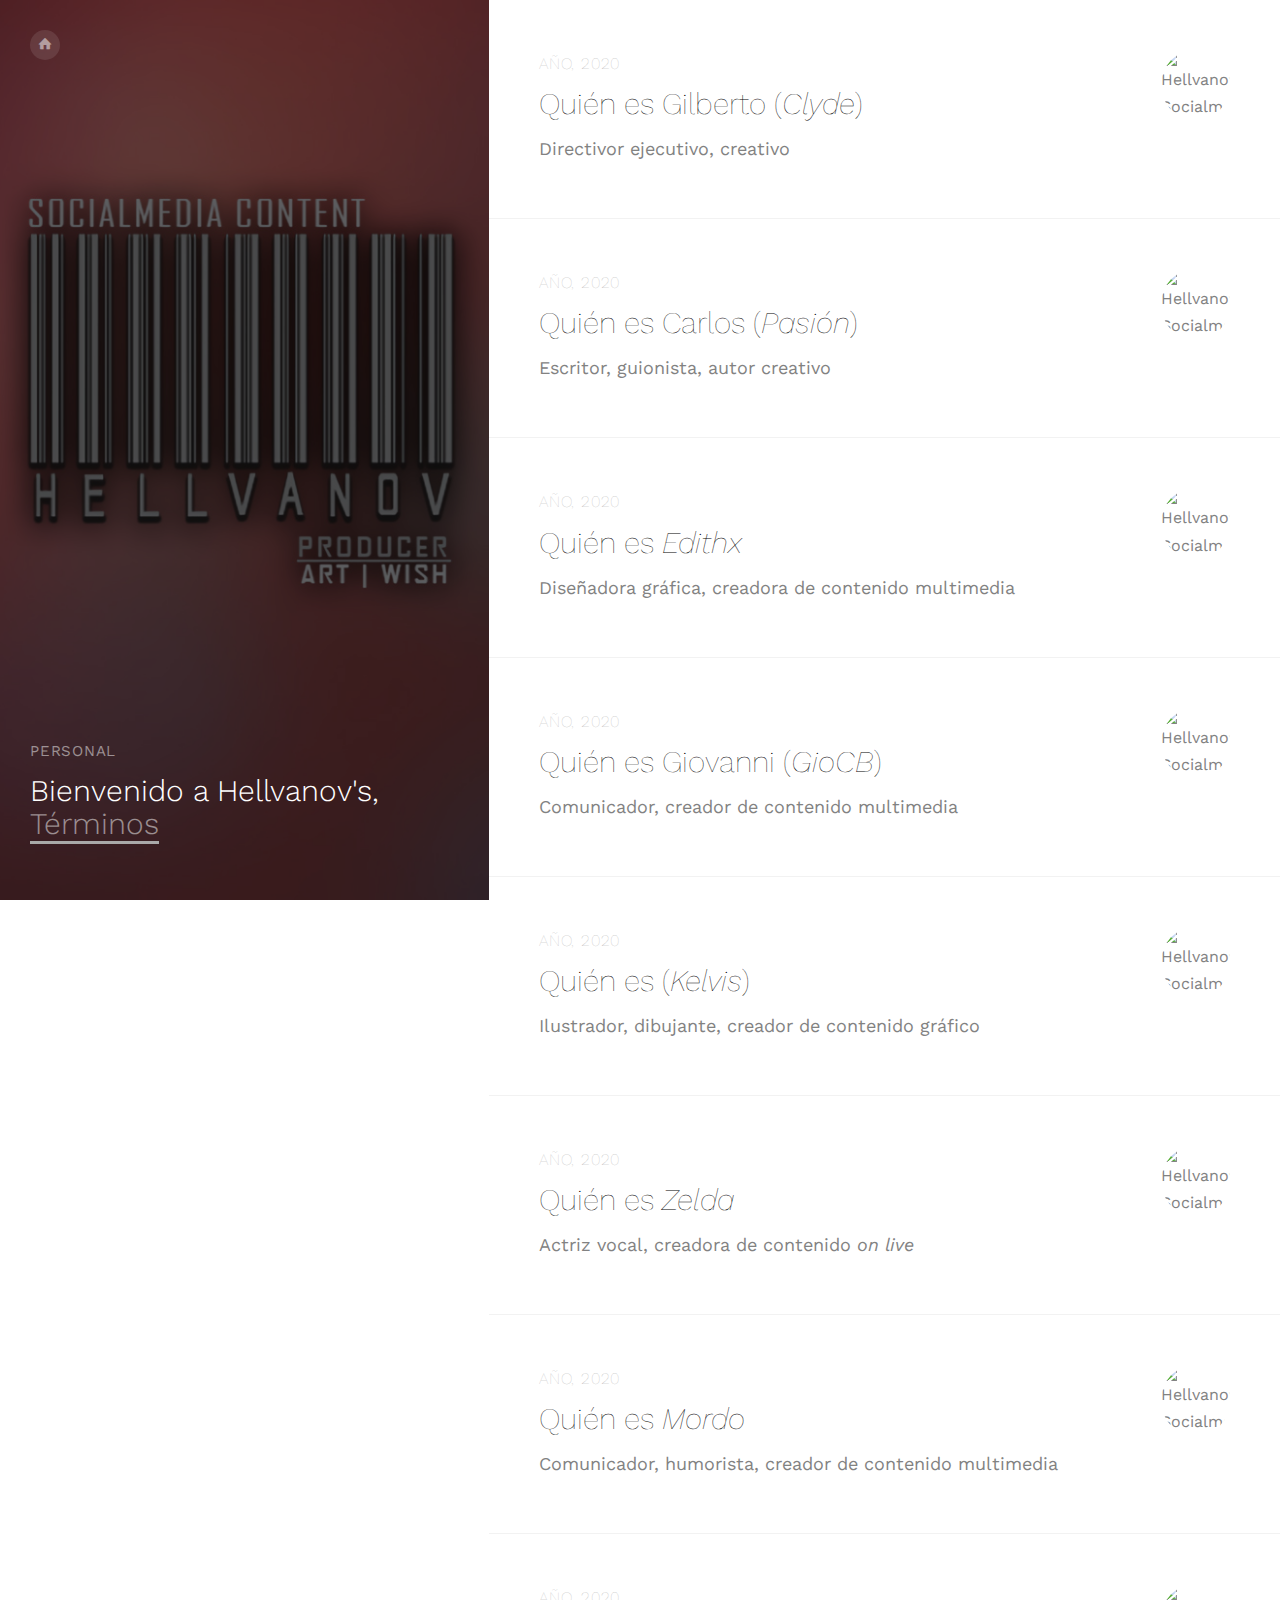
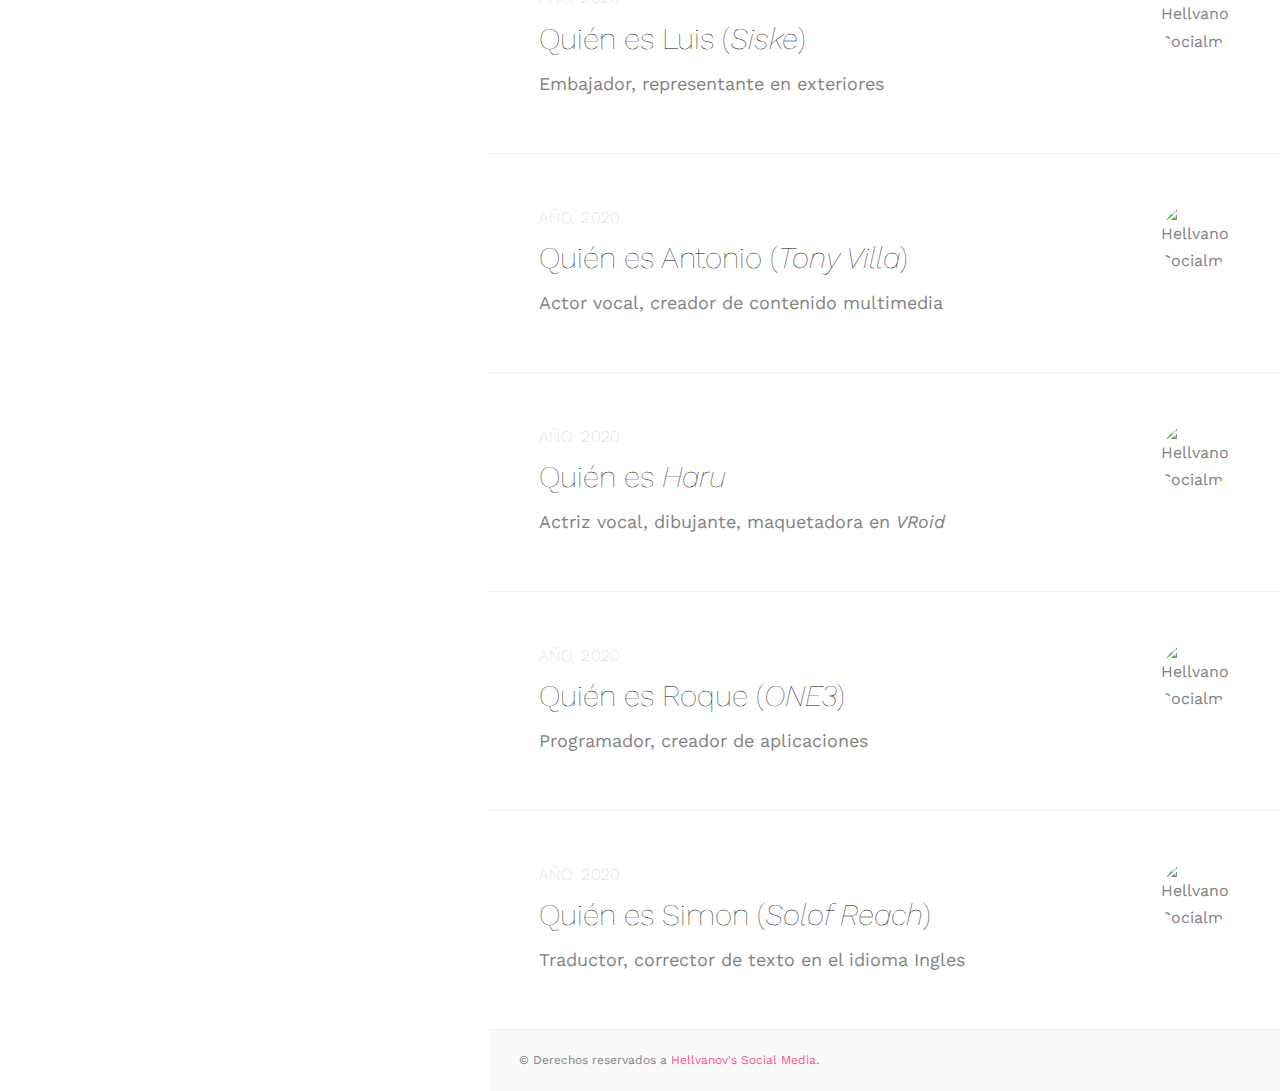
==== commit 9d779022: "Update index.html" ====
--- a/index.html
+++ b/index.html
@@ -108,10 +108,10 @@
 				</div>
 
 				<div class="fh5co-entry padding">
-					<img src="https://i.ibb.co/yBJvNN1/jotaprof.jpg" alt="Hellvanovs Socialmedia">
-					<div>
-						<span class="fh5co-post-date">Año, 2020</span>
-						<h2><a href="hailengum.html">Quién es Jota (<span class="seudonim">Hailengum</span>)</a></h2>
+					<img src="https://i.ibb.co/FwMdyBN/kelvisprof.jpg" alt="Hellvanovs Socialmedia">
+					<div>
+						<span class="fh5co-post-date">Año, 2020</span>
+						<h2><a href="kelvis.html">Quién es (<span class="seudonim">Kelvis</span>)</a></h2>
 						<p>Ilustrador, dibujante, creador de contenido gráfico</p>
 					</div>
 				</div>
